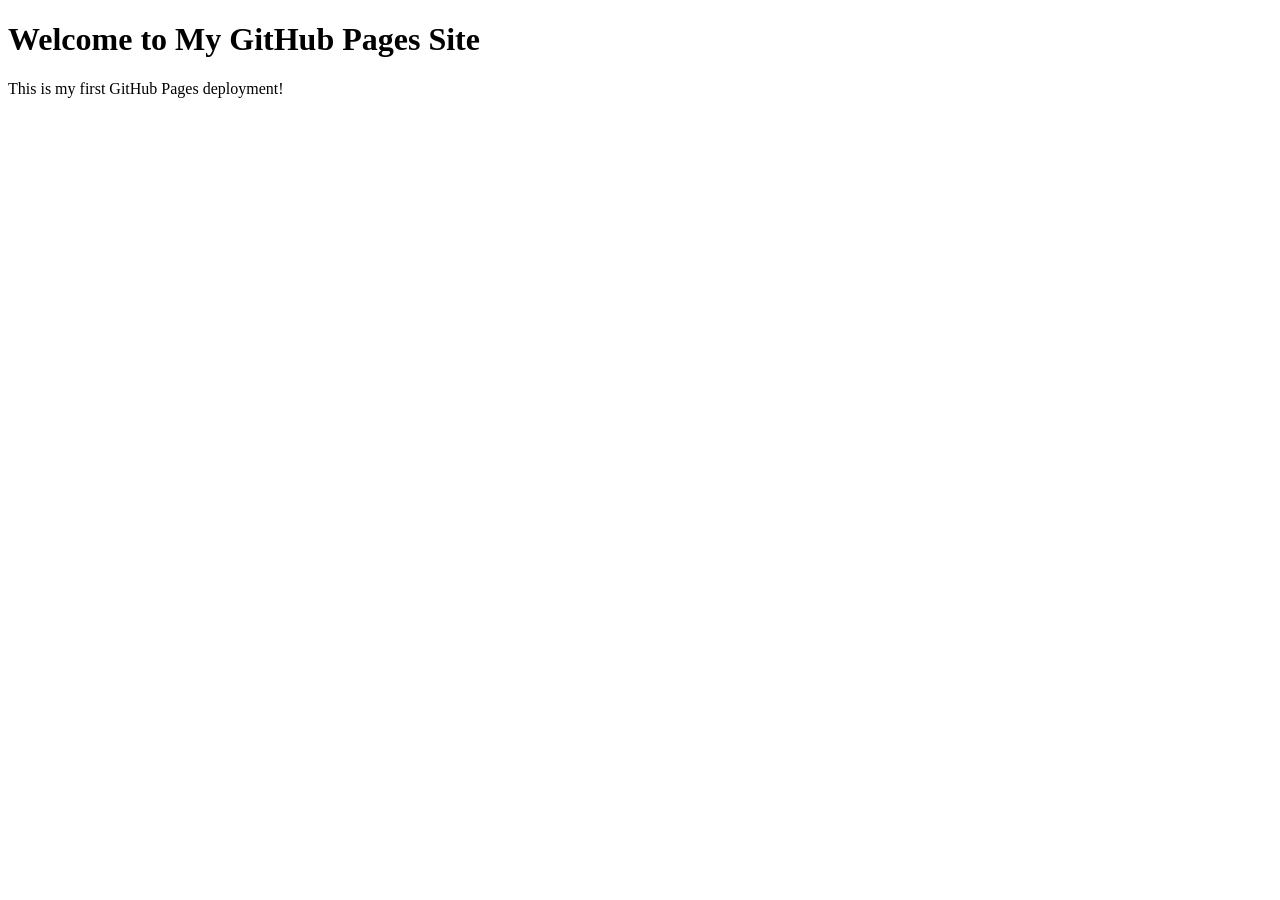
==== index.html @ 8444205d "Add files via upload" ====
<!DOCTYPE html>
<html lang="en">
<head>
    <meta charset="UTF-8">
    <meta name="viewport" content="width=device-width, initial-scale=1.0">
    <title>My GitHub Pages Site</title>
</head>
<body>
    <h1>Welcome to My GitHub Pages Site</h1>
    <p>This is my first GitHub Pages deployment!</p>
</body>
</html>
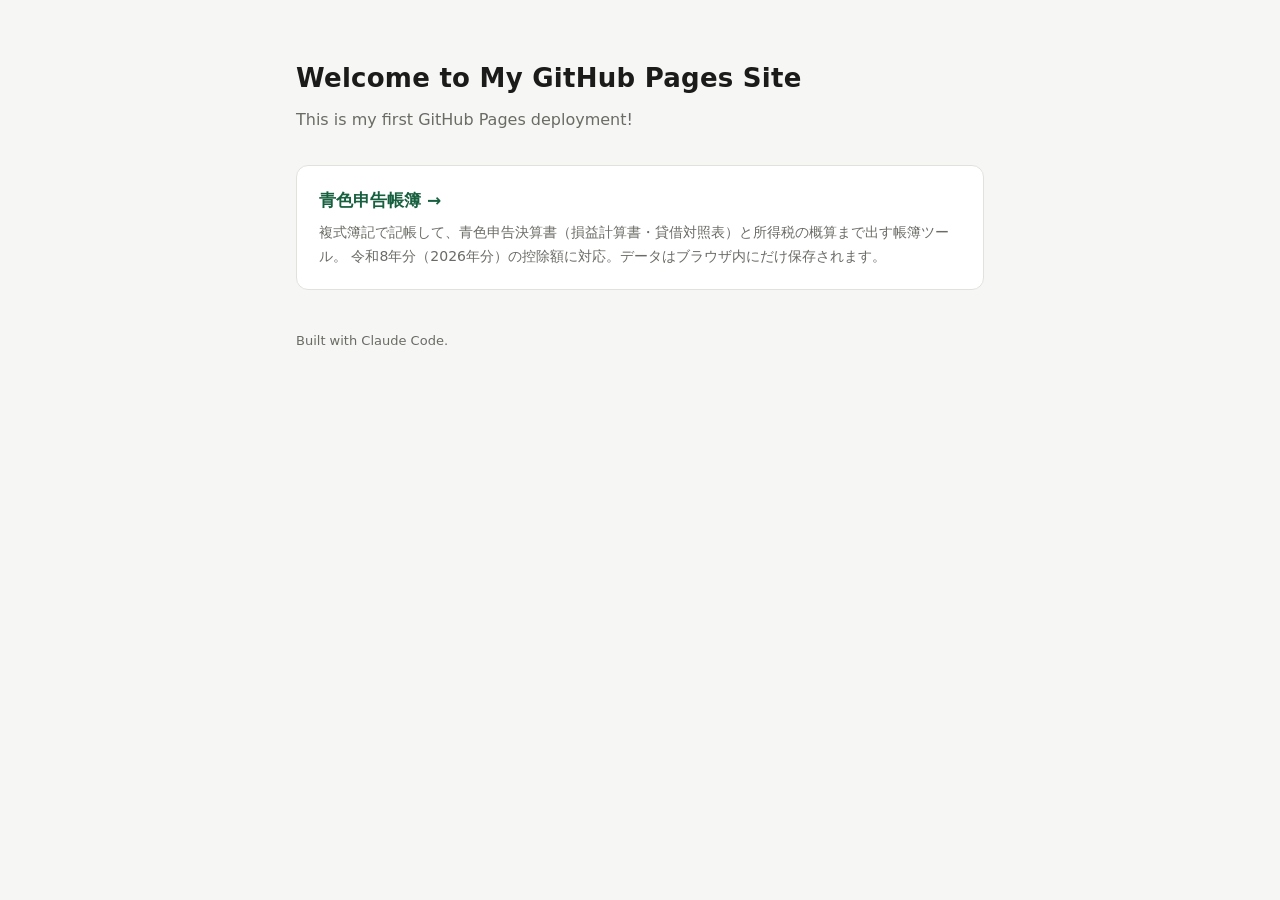
==== commit 86df0f0d: "Add 青色申告 double-entry bookkeeping app 複式簿記で記帳し、青色申告決算書と所得税の概算まで出す静的ツールを aoiro/ に追加し、ルートページからリンクした。  " ====
--- a/index.html
+++ b/index.html
@@ -1,12 +1,38 @@
-<!DOCTYPE html>
-<html lang="en">
-<head>
-    <meta charset="UTF-8">
-    <meta name="viewport" content="width=device-width, initial-scale=1.0">
-    <title>My GitHub Pages Site</title>
-</head>
-<body>
-    <h1>Welcome to My GitHub Pages Site</h1>
-    <p>This is my first GitHub Pages deployment!</p>
-</body>
-</html>
+<!DOCTYPE html>
+<html lang="ja">
+<head>
+<meta charset="UTF-8">
+<meta name="viewport" content="width=device-width, initial-scale=1.0">
+<title>My GitHub Pages Site</title>
+<style>
+  :root{--bg:#f6f6f4;--panel:#fff;--ink:#1b1b1a;--muted:#6b6b66;--line:#e2e2dd;--accent:#17603f;--accent-soft:#e8f1ec}
+  @media(prefers-color-scheme:dark){:root:not([data-theme="light"]){--bg:#15171a;--panel:#1d2024;--ink:#e8e8e4;--muted:#9a9a94;--line:#2d3136;--accent:#6fcf9b;--accent-soft:#1b2d25}}
+  *{box-sizing:border-box}
+  body{margin:0;background:var(--bg);color:var(--ink);
+    font-family:system-ui,-apple-system,"Hiragino Kaku Gothic ProN","Noto Sans JP",sans-serif;line-height:1.7}
+  .wrap{max-width:720px;margin:0 auto;padding:56px 16px 80px}
+  h1{font-size:26px;margin:0 0 6px;letter-spacing:.01em}
+  p.lead{color:var(--muted);margin:0 0 32px}
+  a.card{display:block;background:var(--panel);border:1px solid var(--line);border-radius:12px;
+    padding:20px 22px;text-decoration:none;color:inherit;transition:border-color .15s}
+  a.card:hover{border-color:var(--accent)}
+  a.card h2{font-size:17px;margin:0 0 6px;color:var(--accent)}
+  a.card p{margin:0;font-size:14px;color:var(--muted)}
+  footer{margin-top:40px;font-size:13px;color:var(--muted)}
+</style>
+</head>
+<body>
+<div class="wrap">
+  <h1>Welcome to My GitHub Pages Site</h1>
+  <p class="lead">This is my first GitHub Pages deployment!</p>
+
+  <a class="card" href="aoiro/">
+    <h2>青色申告帳簿 →</h2>
+    <p>複式簿記で記帳して、青色申告決算書（損益計算書・貸借対照表）と所得税の概算まで出す帳簿ツール。
+       令和8年分（2026年分）の控除額に対応。データはブラウザ内にだけ保存されます。</p>
+  </a>
+
+  <footer>Built with Claude Code.</footer>
+</div>
+</body>
+</html>
